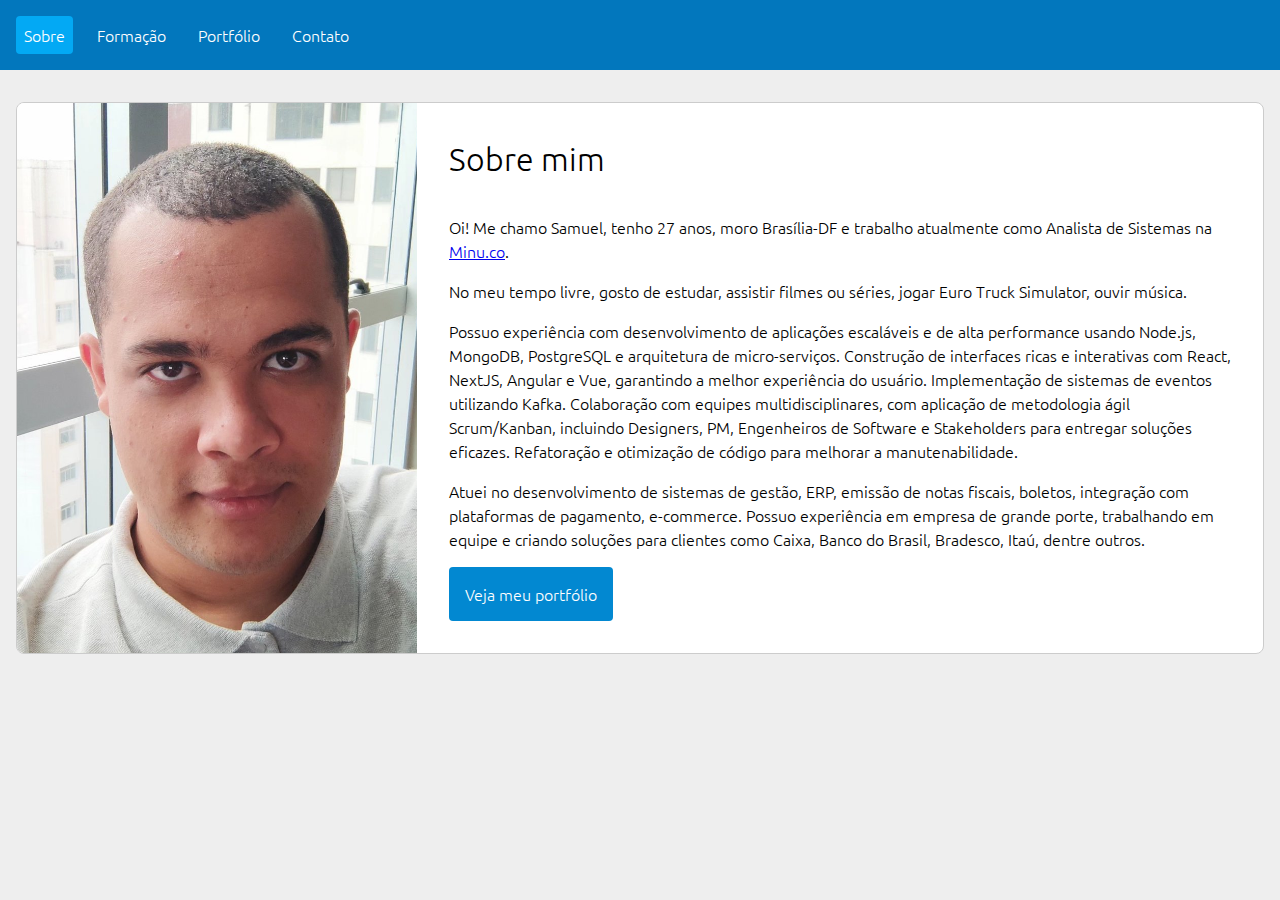
==== index.html @ 1546a455 "first commit" ====
<!DOCTYPE html>
<html lang="pt-BR">

<head>
  <meta charset="UTF-8">
  <meta name="viewport" content="width=device-width, initial-scale=1.0">
  <title>Sobre - Samuel Novaes</title>
  <link rel="preload" href="css/global.css" as="style" />
  <link rel="preload" href="css/sobre.css" as="style" />
  <link rel="preload" href="img/avatar.jpg" as="image">
  <link rel="stylesheet" href="css/global.css">
  <link rel="stylesheet" href="css/sobre.css">
  <link rel="shortcut icon" href="img/favicon.png" type="image/png">
</head>

<body>

  <header>
    <div class="container">
      <nav>
        <ul>
          <li><a href="#">Sobre</a></li>
          <li><a href="formacao.html">Formação</a></li>
          <li><a href="portfolio.html">Portfólio</a></li>
          <li><a href="contato.html">Contato</a></li>
        </ul>
      </nav>
    </div>
  </header>

  <main>
    <div class="container">
      <div class="card">
        <div class="avatar"></div>
        <div class="about">
          <h1>Sobre mim</h1>
          <p>
            Oi! Me chamo Samuel, tenho 27 anos, moro Brasília-DF e trabalho atualmente como Analista de Sistemas na
            <a href="https://minu.co">Minu.co</a>.
          </p>
          <p>
            No meu tempo livre, gosto de estudar, assistir filmes ou séries, jogar Euro Truck Simulator, ouvir música.
          </p>
          <p>
            Possuo experiência com desenvolvimento de aplicações escaláveis e de alta performance usando Node.js,
            MongoDB, PostgreSQL e arquitetura de micro-serviços. Construção de interfaces ricas e interativas com React,
            NextJS, Angular e Vue, garantindo a melhor experiência do usuário. Implementação de sistemas de eventos
            utilizando Kafka. Colaboração com equipes multidisciplinares, com aplicação de metodologia ágil
            Scrum/Kanban, incluindo Designers, PM, Engenheiros de Software e Stakeholders para entregar soluções
            eficazes. Refatoração e otimização de código para melhorar a manutenabilidade.
          </p>
          <p>
            Atuei no desenvolvimento de sistemas de gestão, ERP, emissão de notas fiscais, boletos, integração com
            plataformas de pagamento, e-commerce. Possuo experiência em empresa de grande porte, trabalhando em equipe e
            criando soluções para clientes como Caixa, Banco do Brasil, Bradesco, Itaú, dentre outros.
          </p>
          <a href="portfolio.html">
            <button>Veja meu portfólio</button>
          </a>
        </div>
      </div>
    </div>
  </main>

</body>

</html>
---- css/global.css ----
@import url(fonts.css);

* {
  padding: 0;
  margin: 0;
  font-family: Ubuntu;
  box-sizing: border-box;
}

html {
  font-size: 16px;
}

:root {
  --color-primary-main: #0277BD;
  --color-primary-contrast: #FFFFFF;
  --color-primary-hover: #0288D1;
  --color-primary-active: #03A9F4;
  --color-borders: #CCCCCC;
}

body {
  background-color: #EEEEEE;
}

header {
  background-color: var(--color-primary-main);
  color: var(--color-primary-contrast);
  position: sticky;
  top: 0;
}

header .container {
  display: flex;
  align-items: center;
  padding: 1em;
}

header nav ul {
  display: flex;
  list-style-type: none;
  gap: 1em;
}

header nav li {
  border-radius: 4px;
}

header nav a {
  text-decoration: none;
  padding: 0.5em;
  display: inline-block;
  color: var(--color-primary-contrast);
}

header nav li:hover {
  background-color: var(--color-primary-hover);
}

header nav li:has(a[href="#"]) {
  background-color: var(--color-primary-active);
}

header nav a:has(a[href="#"]) {
  cursor: default;
}

.container {
  max-width: 80em;
  margin: 0 auto;
  padding: 2em 1em;
}

p, h1 {
  margin-bottom: 1em;
}

hr {
  border: none;
  border-bottom: 1px solid var(--color-borders);
}

h1 {
  font-weight: normal;
}

button {
  background-color: var(--color-primary-hover);
  color: var(--color-primary-contrast);
  font-size: 1em;
  padding: 1em;
  border: none;
  cursor: pointer;
  border-radius: 4px;
  width: fit-content;
}

button:disabled {
  background-color: var(--color-borders);
  cursor: not-allowed;
}

.card {
  background-color: white;
  border-radius: 8px;
  border: 1px solid var(--color-borders);
}
---- css/sobre.css ----
.card {
  display: flex;
  overflow: hidden;
}

.avatar {
  background-image: url(../img/avatar.jpg);
  background-size: cover;
  background-position: center;
  width: 400px;
}

.about {
  line-height: 1.5;
  padding: 2em;
  flex: 1;
}

@media screen and (width < 1000px) {
  .card {
    flex-direction: column;
  }
  .avatar {
    width: 100%;
    height: 300px;
  }
}
---- css/global.css ----
@import url(fonts.css);

* {
  padding: 0;
  margin: 0;
  font-family: Ubuntu;
  box-sizing: border-box;
}

html {
  font-size: 16px;
}

:root {
  --color-primary-main: #0277BD;
  --color-primary-contrast: #FFFFFF;
  --color-primary-hover: #0288D1;
  --color-primary-active: #03A9F4;
  --color-borders: #CCCCCC;
}

body {
  background-color: #EEEEEE;
}

header {
  background-color: var(--color-primary-main);
  color: var(--color-primary-contrast);
  position: sticky;
  top: 0;
}

header .container {
  display: flex;
  align-items: center;
  padding: 1em;
}

header nav ul {
  display: flex;
  list-style-type: none;
  gap: 1em;
}

header nav li {
  border-radius: 4px;
}

header nav a {
  text-decoration: none;
  padding: 0.5em;
  display: inline-block;
  color: var(--color-primary-contrast);
}

header nav li:hover {
  background-color: var(--color-primary-hover);
}

header nav li:has(a[href="#"]) {
  background-color: var(--color-primary-active);
}

header nav a:has(a[href="#"]) {
  cursor: default;
}

.container {
  max-width: 80em;
  margin: 0 auto;
  padding: 2em 1em;
}

p, h1 {
  margin-bottom: 1em;
}

hr {
  border: none;
  border-bottom: 1px solid var(--color-borders);
}

h1 {
  font-weight: normal;
}

button {
  background-color: var(--color-primary-hover);
  color: var(--color-primary-contrast);
  font-size: 1em;
  padding: 1em;
  border: none;
  cursor: pointer;
  border-radius: 4px;
  width: fit-content;
}

button:disabled {
  background-color: var(--color-borders);
  cursor: not-allowed;
}

.card {
  background-color: white;
  border-radius: 8px;
  border: 1px solid var(--color-borders);
}
---- css/sobre.css ----
.card {
  display: flex;
  overflow: hidden;
}

.avatar {
  background-image: url(../img/avatar.jpg);
  background-size: cover;
  background-position: center;
  width: 400px;
}

.about {
  line-height: 1.5;
  padding: 2em;
  flex: 1;
}

@media screen and (width < 1000px) {
  .card {
    flex-direction: column;
  }
  .avatar {
    width: 100%;
    height: 300px;
  }
}
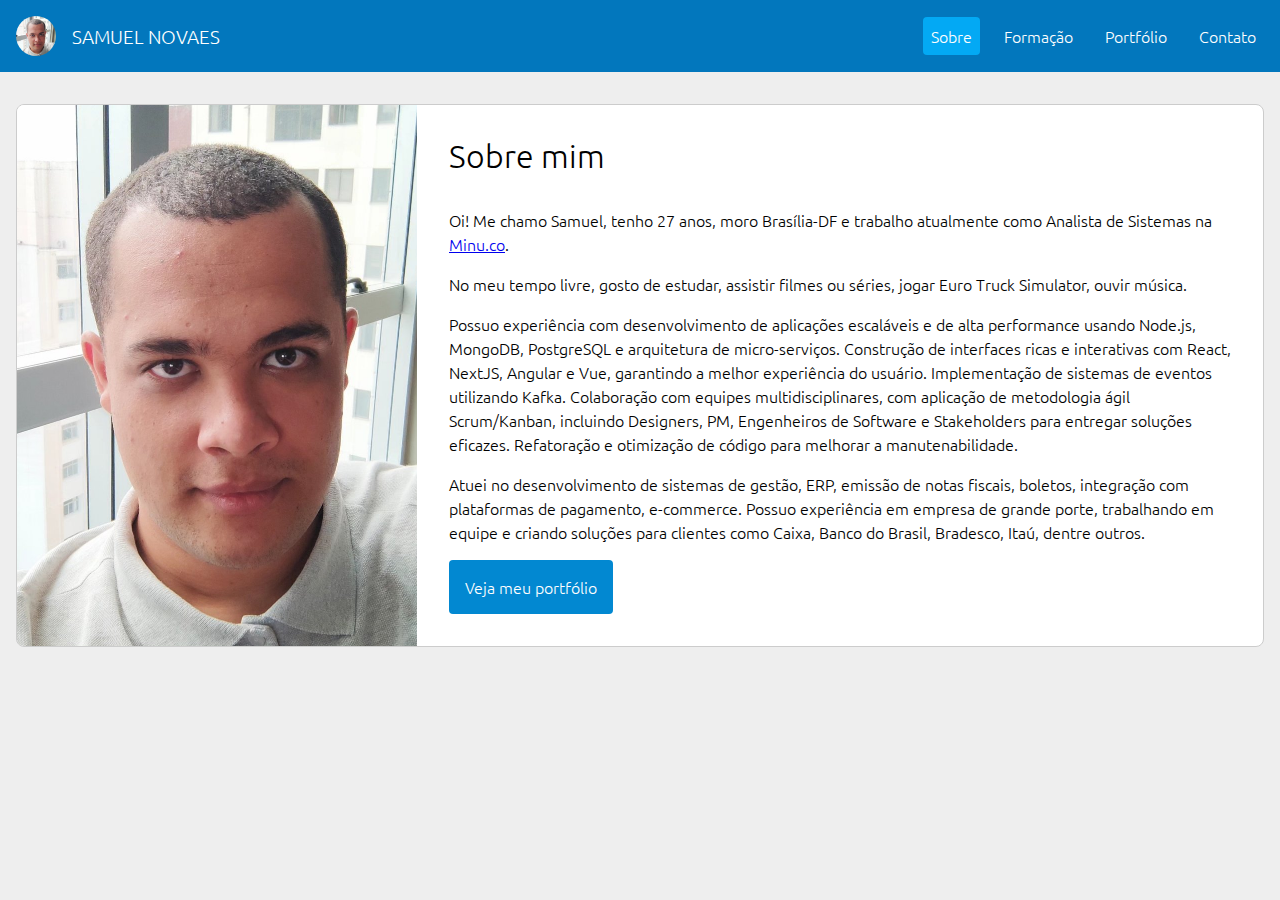
==== commit 1e697c5f: "fix header reponsivity" ====
--- a/index.html
+++ b/index.html
@@ -17,7 +17,14 @@
 
   <header>
     <div class="container">
-      <nav>
+      <div class="menu-info">
+        <div class="logo">
+          <div class="avatar"></div>
+          <span>Samuel Novaes</span>
+        </div>
+        <div id="menu-toggle"></div>
+      </div>
+      <nav id="menu">
         <ul>
           <li><a href="#">Sobre</a></li>
           <li><a href="formacao.html">Formação</a></li>
@@ -31,7 +38,7 @@
   <main>
     <div class="container">
       <div class="card">
-        <div class="avatar"></div>
+        <div class="about-img"></div>
         <div class="about">
           <h1>Sobre mim</h1>
           <p>
@@ -62,6 +69,8 @@
     </div>
   </main>
 
+  <script src="scripts/global.js"></script>
+
 </body>
 
 </html>--- a/css/global.css
+++ b/css/global.css
@@ -33,6 +33,7 @@
 header .container {
   display: flex;
   align-items: center;
+  justify-content: space-between;
   padding: 1em;
 }
 
@@ -104,4 +105,71 @@
   background-color: white;
   border-radius: 8px;
   border: 1px solid var(--color-borders);
+  padding: 2em;
+}
+
+#menu-toggle {
+  width: 2em;
+  height: 2em;
+  background-image: url(../img/icons/menu.svg);
+  background-repeat: no-repeat;
+  background-size: contain;
+  cursor: pointer;
+  display: none;
+}
+
+.menu-info {
+  display: flex;
+  justify-content: space-between;
+  width: 100%;
+  align-items: center;
+}
+
+.logo {
+  display: flex;
+  gap: 1em;
+  align-items: center;
+}
+
+.logo span {
+  font-size: 1.2em;
+  font-weight: lighter;
+  text-transform: uppercase;
+}
+
+.avatar {
+  width: 2.5em;
+  height: 2.5em;
+  background-image: url(../img/avatar.jpg);
+  background-size: cover;
+  border-radius: 50%;
+}
+
+@media screen and (width < 1000px) {
+  #menu-toggle {
+    display: block;
+  }
+  header .container {
+    flex-direction: column;
+    align-items: flex-start;
+    gap: 1em;
+  }
+  header nav {
+    display: none;
+    width: 100%;
+    position: fixed;
+    background-color: var(--color-primary-main);
+    top: 4.5em;
+    left: 0;
+    padding: 0 0.5em 0.5em 0.5em;
+  }
+  header nav ul {
+    flex-direction: column;
+  }
+  .card {
+    padding: 1em;
+  }
+  .container {
+    padding: 1em;
+  }
 }--- a/css/sobre.css
+++ b/css/sobre.css
@@ -1,9 +1,10 @@
 .card {
   display: flex;
   overflow: hidden;
+  padding: 0;
 }
 
-.avatar {
+.about-img {
   background-image: url(../img/avatar.jpg);
   background-size: cover;
   background-position: center;
@@ -11,17 +12,23 @@
 }
 
 .about {
-  line-height: 1.5;
   padding: 2em;
   flex: 1;
+}
+
+.about p {
+  line-height: 1.5em;
 }
 
 @media screen and (width < 1000px) {
   .card {
     flex-direction: column;
   }
-  .avatar {
+  .about-img {
     width: 100%;
     height: 300px;
   }
+  .about {
+    padding: 1em;
+  }
 }--- a/css/global.css
+++ b/css/global.css
@@ -33,6 +33,7 @@
 header .container {
   display: flex;
   align-items: center;
+  justify-content: space-between;
   padding: 1em;
 }
 
@@ -104,4 +105,71 @@
   background-color: white;
   border-radius: 8px;
   border: 1px solid var(--color-borders);
+  padding: 2em;
+}
+
+#menu-toggle {
+  width: 2em;
+  height: 2em;
+  background-image: url(../img/icons/menu.svg);
+  background-repeat: no-repeat;
+  background-size: contain;
+  cursor: pointer;
+  display: none;
+}
+
+.menu-info {
+  display: flex;
+  justify-content: space-between;
+  width: 100%;
+  align-items: center;
+}
+
+.logo {
+  display: flex;
+  gap: 1em;
+  align-items: center;
+}
+
+.logo span {
+  font-size: 1.2em;
+  font-weight: lighter;
+  text-transform: uppercase;
+}
+
+.avatar {
+  width: 2.5em;
+  height: 2.5em;
+  background-image: url(../img/avatar.jpg);
+  background-size: cover;
+  border-radius: 50%;
+}
+
+@media screen and (width < 1000px) {
+  #menu-toggle {
+    display: block;
+  }
+  header .container {
+    flex-direction: column;
+    align-items: flex-start;
+    gap: 1em;
+  }
+  header nav {
+    display: none;
+    width: 100%;
+    position: fixed;
+    background-color: var(--color-primary-main);
+    top: 4.5em;
+    left: 0;
+    padding: 0 0.5em 0.5em 0.5em;
+  }
+  header nav ul {
+    flex-direction: column;
+  }
+  .card {
+    padding: 1em;
+  }
+  .container {
+    padding: 1em;
+  }
 }--- a/css/sobre.css
+++ b/css/sobre.css
@@ -1,9 +1,10 @@
 .card {
   display: flex;
   overflow: hidden;
+  padding: 0;
 }
 
-.avatar {
+.about-img {
   background-image: url(../img/avatar.jpg);
   background-size: cover;
   background-position: center;
@@ -11,17 +12,23 @@
 }
 
 .about {
-  line-height: 1.5;
   padding: 2em;
   flex: 1;
+}
+
+.about p {
+  line-height: 1.5em;
 }
 
 @media screen and (width < 1000px) {
   .card {
     flex-direction: column;
   }
-  .avatar {
+  .about-img {
     width: 100%;
     height: 300px;
   }
+  .about {
+    padding: 1em;
+  }
 }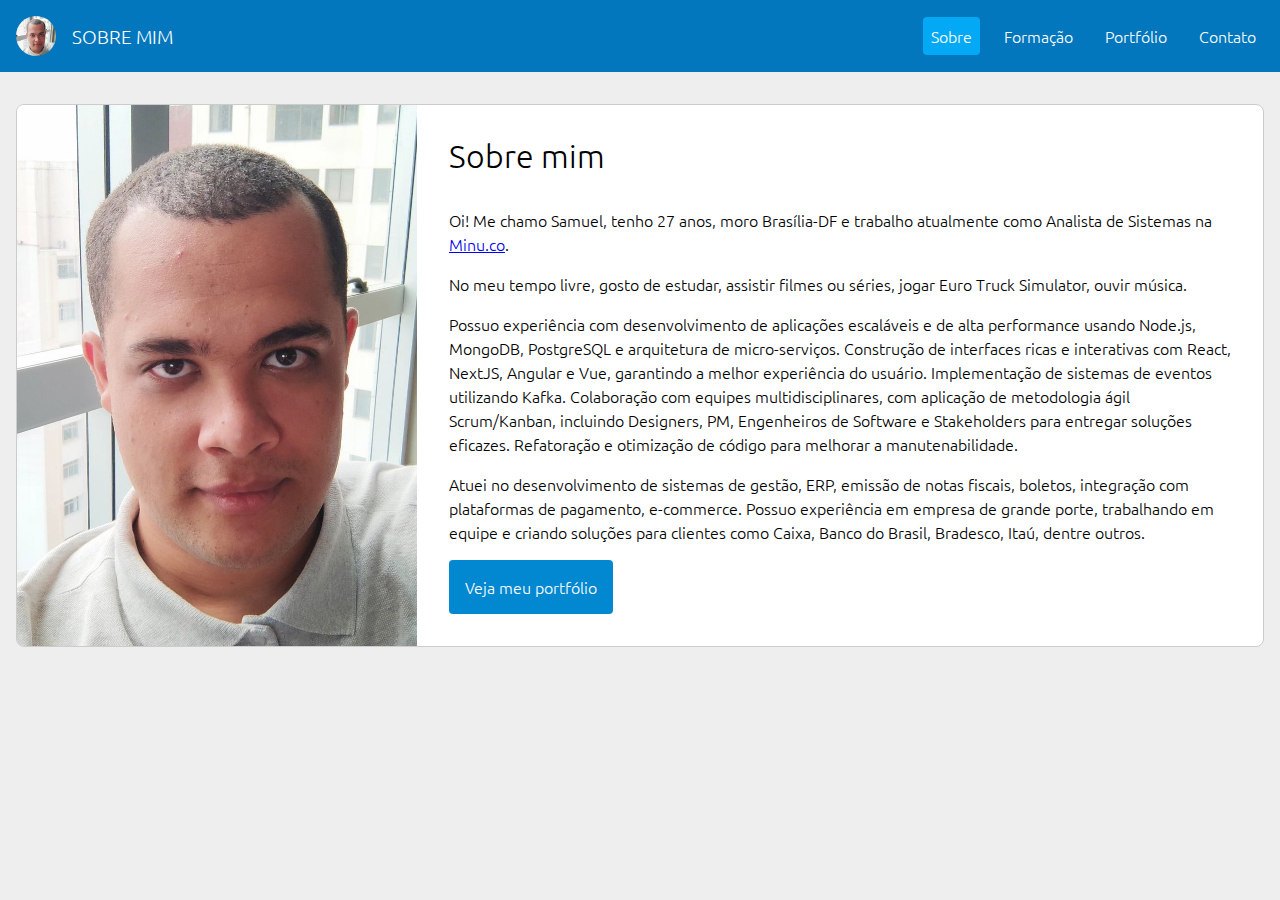
==== commit 595bb664: "change page title and fix card" ====
--- a/index.html
+++ b/index.html
@@ -4,12 +4,10 @@
 <head>
   <meta charset="UTF-8">
   <meta name="viewport" content="width=device-width, initial-scale=1.0">
-  <title>Sobre - Samuel Novaes</title>
+  <title>Sobre mim - Samuel Novaes</title>
   <link rel="preload" href="css/global.css" as="style" />
-  <link rel="preload" href="css/sobre.css" as="style" />
   <link rel="preload" href="img/avatar.jpg" as="image">
   <link rel="stylesheet" href="css/global.css">
-  <link rel="stylesheet" href="css/sobre.css">
   <link rel="shortcut icon" href="img/favicon.png" type="image/png">
 </head>
 
@@ -20,7 +18,7 @@
       <div class="menu-info">
         <div class="logo">
           <div class="avatar"></div>
-          <span>Samuel Novaes</span>
+          <span>Sobre mim</span>
         </div>
         <div id="menu-toggle"></div>
       </div>
@@ -37,9 +35,9 @@
 
   <main>
     <div class="container">
-      <div class="card">
-        <div class="about-img"></div>
-        <div class="about">
+      <section class="card">
+        <img class="card-image" src="img/avatar.jpg">
+        <div class="card-content">
           <h1>Sobre mim</h1>
           <p>
             Oi! Me chamo Samuel, tenho 27 anos, moro Brasília-DF e trabalho atualmente como Analista de Sistemas na
@@ -65,7 +63,7 @@
             <button>Veja meu portfólio</button>
           </a>
         </div>
-      </div>
+      </section>
     </div>
   </main>
 
--- a/css/global.css
+++ b/css/global.css
@@ -106,6 +106,28 @@
   border-radius: 8px;
   border: 1px solid var(--color-borders);
   padding: 2em;
+  overflow: hidden;
+}
+
+.card-image {
+  object-fit: cover;
+  object-position: center;
+  width: 400px;
+  min-height: 100%;
+}
+
+.card:has(.card-content) {
+  padding: 0;
+  display: flex;
+}
+
+.card-content {
+  padding: 2em;
+  flex: 1;
+}
+
+.card-content p {
+  line-height: 1.5em;
 }
 
 #menu-toggle {
@@ -172,4 +194,14 @@
   .container {
     padding: 1em;
   }
+  .card-image {
+    width: 100%;
+    height: 300px;
+  }
+  .card:has(.card-content) {
+    flex-direction: column;
+  }
+  .card-content {
+    padding: 1em;
+  }
 }--- a/css/global.css
+++ b/css/global.css
@@ -106,6 +106,28 @@
   border-radius: 8px;
   border: 1px solid var(--color-borders);
   padding: 2em;
+  overflow: hidden;
+}
+
+.card-image {
+  object-fit: cover;
+  object-position: center;
+  width: 400px;
+  min-height: 100%;
+}
+
+.card:has(.card-content) {
+  padding: 0;
+  display: flex;
+}
+
+.card-content {
+  padding: 2em;
+  flex: 1;
+}
+
+.card-content p {
+  line-height: 1.5em;
 }
 
 #menu-toggle {
@@ -172,4 +194,14 @@
   .container {
     padding: 1em;
   }
+  .card-image {
+    width: 100%;
+    height: 300px;
+  }
+  .card:has(.card-content) {
+    flex-direction: column;
+  }
+  .card-content {
+    padding: 1em;
+  }
 }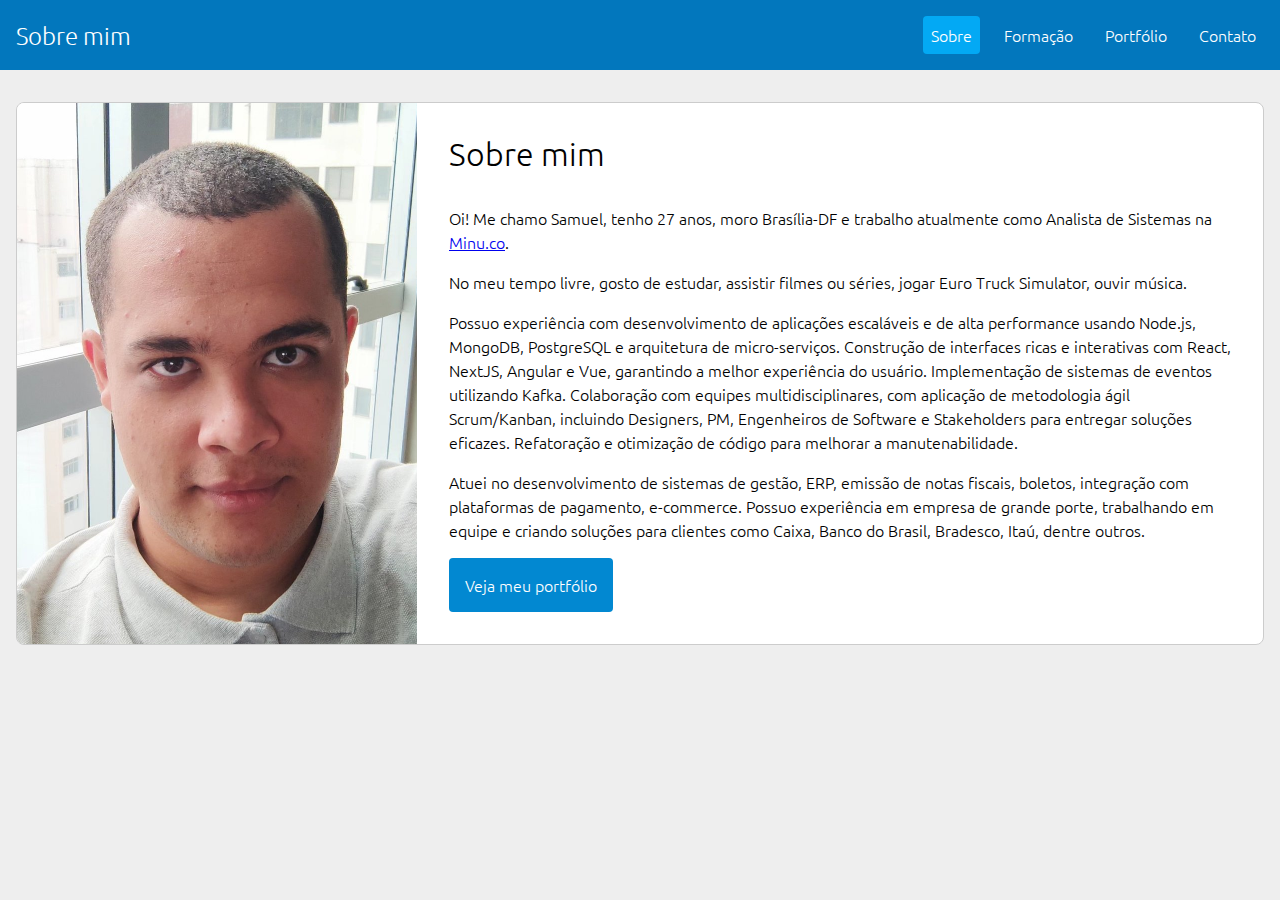
==== commit f6d6dcc7: "fix styles" ====
--- a/index.html
+++ b/index.html
@@ -5,8 +5,6 @@
   <meta charset="UTF-8">
   <meta name="viewport" content="width=device-width, initial-scale=1.0">
   <title>Sobre mim - Samuel Novaes</title>
-  <link rel="preload" href="css/global.css" as="style" />
-  <link rel="preload" href="img/avatar.jpg" as="image">
   <link rel="stylesheet" href="css/global.css">
   <link rel="shortcut icon" href="img/favicon.png" type="image/png">
 </head>
@@ -16,10 +14,7 @@
   <header>
     <div class="container">
       <div class="menu-info">
-        <div class="logo">
-          <div class="avatar"></div>
-          <span>Sobre mim</span>
-        </div>
+        <span class="page-title">Sobre mim</span>
         <div id="menu-toggle"></div>
       </div>
       <nav id="menu">
--- a/css/global.css
+++ b/css/global.css
@@ -62,7 +62,7 @@
   background-color: var(--color-primary-active);
 }
 
-header nav a:has(a[href="#"]) {
+header nav a[href="#"] {
   cursor: default;
 }
 
@@ -72,7 +72,23 @@
   padding: 2em 1em;
 }
 
-p, h1 {
+.container.column {
+  display: flex;
+  flex-direction: column;
+  gap: 2em;
+}
+
+.container.row {
+  display: flex;
+  gap: 2em;
+}
+
+.container.row .card {
+  flex: 1;
+}
+
+p:not(:last-child),
+h1 {
   margin-bottom: 1em;
 }
 
@@ -147,61 +163,92 @@
   align-items: center;
 }
 
-.logo {
-  display: flex;
+.page-title {
+  font-size: 1.5em;
+}
+
+.field {
+  display: flex;
+  flex-direction: column;
+  gap: 2px;
+}
+
+.field label {
+  font-size: small;
+}
+
+.field input, .field textarea {
+  padding: 1em;
+  border: 1px solid var(--color-borders);
+  border-radius: 4px;
+}
+
+.field input:focus, .field textarea:focus {
+  outline: 1px solid var(--color-primary-main)
+}
+
+.field textarea {
+  resize: none;
+}
+
+form {
+  display: flex;
+  flex-direction: column;
   gap: 1em;
-  align-items: center;
-}
-
-.logo span {
-  font-size: 1.2em;
-  font-weight: lighter;
-  text-transform: uppercase;
-}
-
-.avatar {
-  width: 2.5em;
-  height: 2.5em;
-  background-image: url(../img/avatar.jpg);
-  background-size: cover;
-  border-radius: 50%;
 }
 
 @media screen and (width < 1000px) {
   #menu-toggle {
     display: block;
   }
+
   header .container {
     flex-direction: column;
     align-items: flex-start;
     gap: 1em;
   }
+
   header nav {
     display: none;
     width: 100%;
     position: fixed;
     background-color: var(--color-primary-main);
-    top: 4.5em;
+    top: 4em;
     left: 0;
     padding: 0 0.5em 0.5em 0.5em;
   }
+
   header nav ul {
     flex-direction: column;
   }
+
   .card {
     padding: 1em;
   }
+
   .container {
     padding: 1em;
   }
+
   .card-image {
     width: 100%;
     height: 300px;
   }
+
   .card:has(.card-content) {
     flex-direction: column;
   }
+
   .card-content {
     padding: 1em;
   }
+
+  .container.column {
+    gap: 1em;
+  }
+
+  .container.row {
+    gap: 1em;
+    flex-direction: column;
+  }
 }